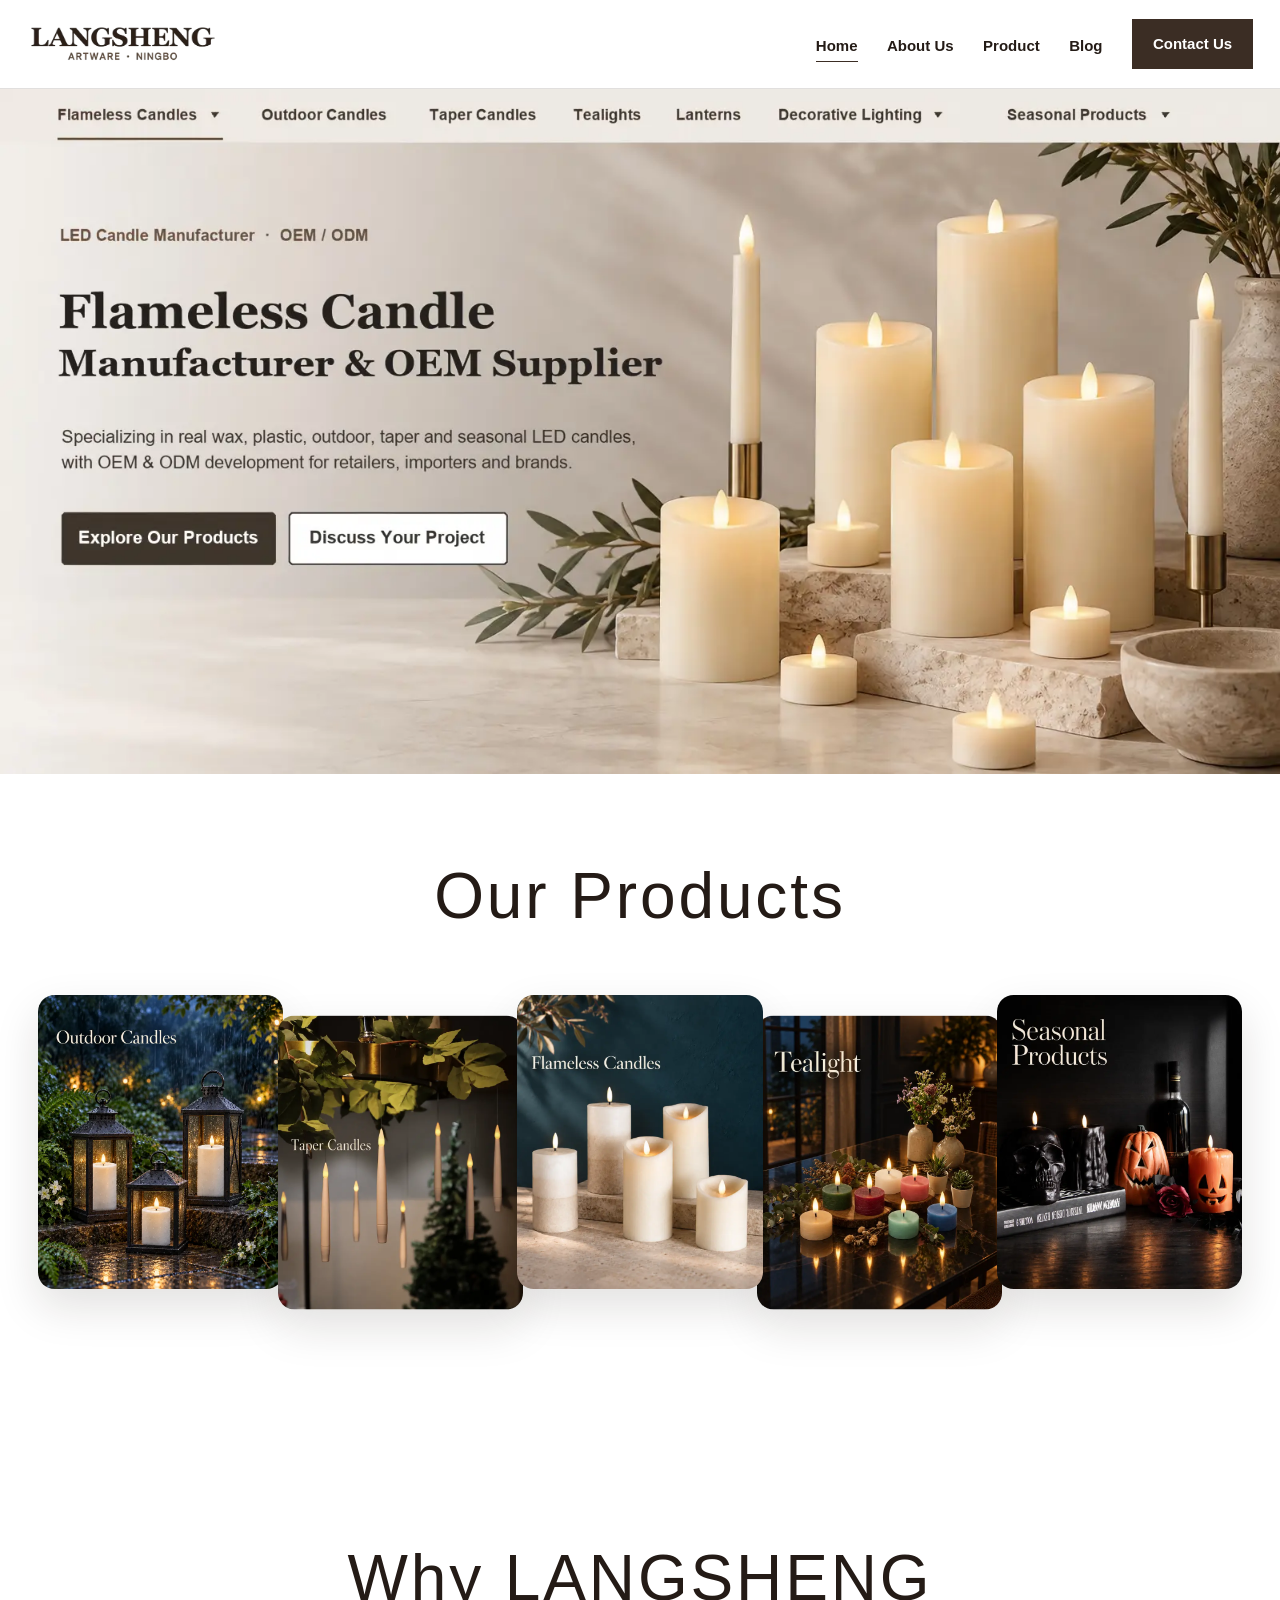
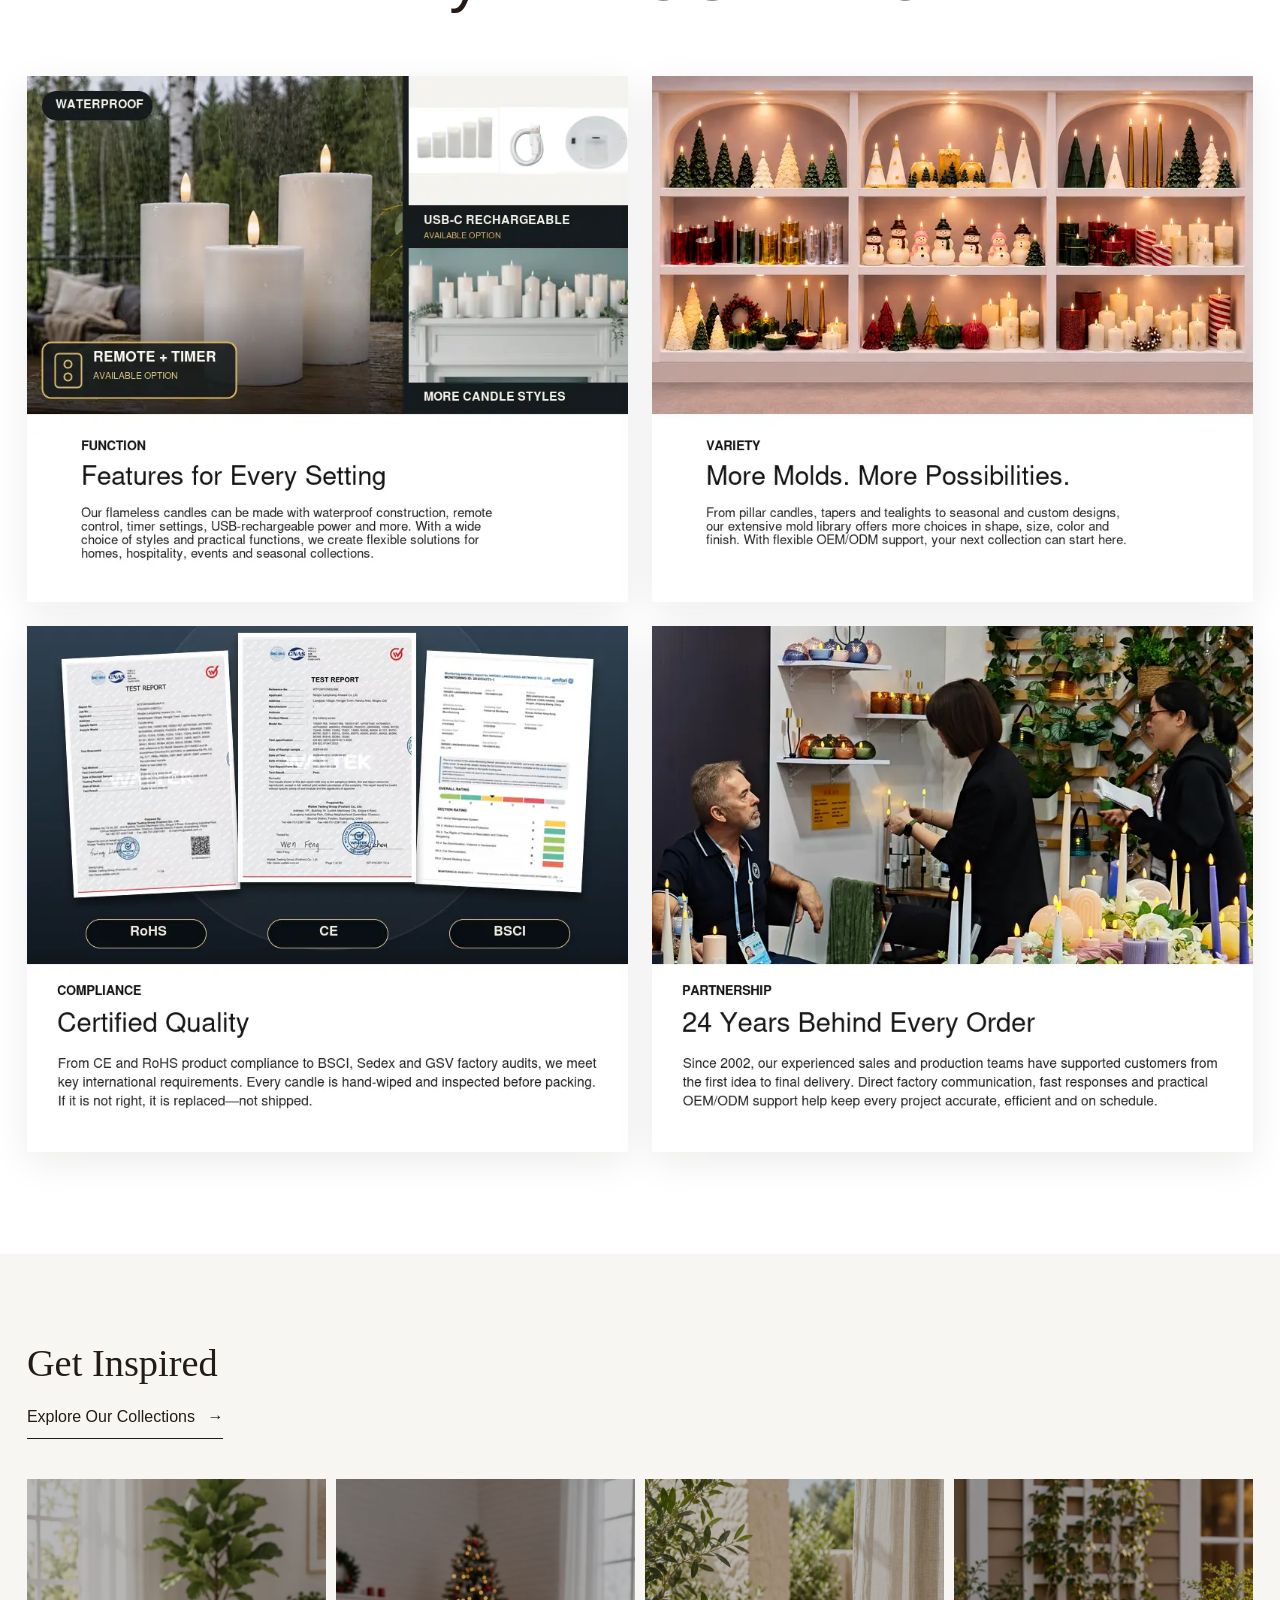
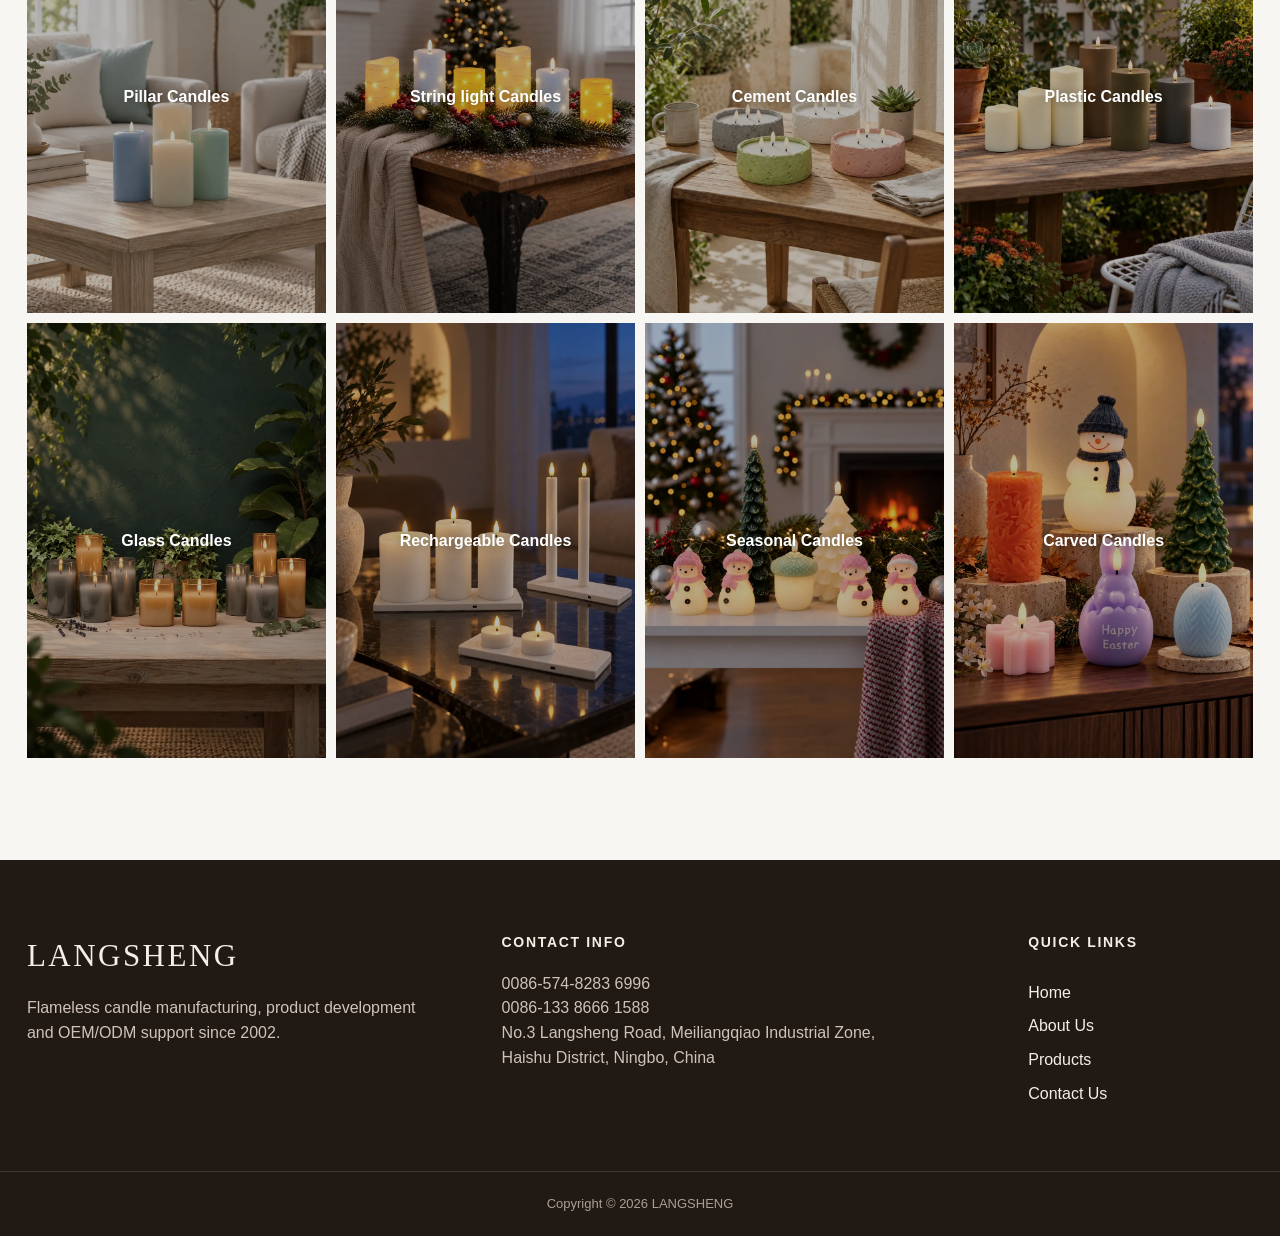
==== index.html @ 665db287 "Publish LANGSHENG homepage" ====
<!doctype html>
<html lang="en">
  <head>
    <meta charset="utf-8" />
    <meta name="viewport" content="width=device-width, initial-scale=1" />
    <meta name="description" content="Ningbo Langsheng Artware has specialized in LED flameless candles since 2002, with OEM and ODM support for retailers, importers and brands." />
    <title>LANGSHENG | Flameless Candle Manufacturer</title>
    <link rel="icon" type="image/svg+xml" href="./favicon.svg" />
    <link rel="stylesheet" href="./styles.css" />
  </head>
  <body id="top">
    <a class="skip-link" href="#main">Skip to content</a>

    <header class="site-header" aria-label="Main navigation">
      <div class="header-inner">
        <a class="brand" href="#top" aria-label="LANGSHENG home">
          <img src="./langsheng-logo.webp" alt="LANGSHENG Artware Ningbo" width="260" height="87" />
        </a>

        <button class="menu-toggle" type="button" aria-expanded="false" aria-controls="main-menu">
          <span></span><span></span><span></span>
          <span class="sr-only">Open navigation</span>
        </button>

        <nav class="main-nav" id="main-menu">
          <a class="active" href="#top">Home</a>
          <a href="https://chinalangsheng.com/about/">About Us</a>
          <a href="https://chinalangsheng.com/product/">Product</a>
          <a href="https://chinalangsheng.com/category/blog/">Blog</a>
          <a class="contact-button" href="https://chinalangsheng.com/contact/">Contact Us</a>
        </nav>
      </div>
    </header>

    <main id="main">
      <section class="hero" aria-label="Flameless candle manufacturer">
        <div class="hero-desktop">
          <img src="./hero-home.webp" alt="LANGSHENG flameless candles in a warm neutral interior" width="1600" height="856" fetchpriority="high" />
          <div class="hero-hotspots" aria-label="Hero links">
            <a class="hotspot h-flameless" href="https://chinalangsheng.com/product-category/flameless-candle/"><span class="sr-only">Flameless Candles</span></a>
            <a class="hotspot h-outdoor" href="https://chinalangsheng.com/product-category/flameless-candle/outdoor-use/"><span class="sr-only">Outdoor Candles</span></a>
            <a class="hotspot h-taper" href="https://chinalangsheng.com/product-category/taper-candle/"><span class="sr-only">Taper Candles</span></a>
            <a class="hotspot h-tealight" href="https://chinalangsheng.com/product-category/tealight/"><span class="sr-only">Tealights</span></a>
            <a class="hotspot h-lantern" href="https://chinalangsheng.com/product-category/lantern/"><span class="sr-only">Lanterns</span></a>
            <a class="hotspot h-decor" href="https://chinalangsheng.com/product/"><span class="sr-only">Decorative Lighting</span></a>
            <a class="hotspot h-seasonal" href="https://chinalangsheng.com/product/"><span class="sr-only">Seasonal Products</span></a>
            <a class="hotspot h-explore" href="#our-products"><span class="sr-only">Explore Our Products</span></a>
            <a class="hotspot h-discuss" href="https://chinalangsheng.com/contact/"><span class="sr-only">Discuss Your Project</span></a>
          </div>
        </div>

        <div class="hero-mobile">
          <nav class="category-scroll" aria-label="Product categories">
            <a href="https://chinalangsheng.com/product-category/flameless-candle/">Flameless Candles</a>
            <a href="https://chinalangsheng.com/product-category/flameless-candle/outdoor-use/">Outdoor Candles</a>
            <a href="https://chinalangsheng.com/product-category/taper-candle/">Taper Candles</a>
            <a href="https://chinalangsheng.com/product-category/tealight/">Tealights</a>
            <a href="https://chinalangsheng.com/product-category/lantern/">Lanterns</a>
            <a href="https://chinalangsheng.com/product/">Decorative Lighting</a>
            <a href="https://chinalangsheng.com/product/">Seasonal Products</a>
          </nav>
          <div class="mobile-hero-copy">
            <p class="eyebrow">LED Candle Manufacturer&nbsp;&nbsp;·&nbsp;&nbsp;OEM / ODM</p>
            <h1>Flameless Candle<br />Manufacturer &amp; OEM Supplier</h1>
            <p>Specializing in real wax, plastic, outdoor, taper and seasonal LED candles for retailers, importers and brands.</p>
            <div class="hero-actions">
              <a class="button button-dark" href="#our-products">Explore Our Products</a>
              <a class="button button-light" href="https://chinalangsheng.com/contact/">Discuss Your Project</a>
            </div>
          </div>
        </div>
      </section>

      <section class="products-section section-reveal" id="our-products">
        <div class="section-inner">
          <h2 class="display-title">Our Products</h2>
          <div class="product-collage" aria-label="Featured product categories">
            <a class="product-card p-outdoor" href="https://chinalangsheng.com/product-category/flameless-candle/outdoor-use/">
              <img src="./outdoor-candles.webp" alt="Outdoor Candles" width="800" height="960" loading="lazy" />
            </a>
            <a class="product-card p-taper" href="https://chinalangsheng.com/product-category/taper-candle/">
              <img src="./taper-candles.webp" alt="Taper Candles" width="800" height="960" loading="lazy" />
            </a>
            <a class="product-card p-flameless" href="https://chinalangsheng.com/product-category/flameless-candle/">
              <img src="./flameless-candles.webp" alt="Flameless Candles" width="800" height="960" loading="lazy" />
            </a>
            <a class="product-card p-tealight" href="https://chinalangsheng.com/product-category/tealight/">
              <img src="./tealight.webp" alt="Tealight Candles" width="800" height="960" loading="lazy" />
            </a>
            <a class="product-card p-seasonal" href="https://chinalangsheng.com/product/">
              <img src="./seasonal-products.webp" alt="Seasonal Products" width="800" height="960" loading="lazy" />
            </a>
          </div>
        </div>
      </section>

      <section class="why-section section-reveal" aria-labelledby="why-title">
        <div class="section-inner">
          <h2 class="why-title" id="why-title">Why LANGSHENG</h2>
          <div class="why-grid">
            <article class="why-card"><img src="./function-card.webp" alt="Features for every setting including waterproof, remote, timer and rechargeable options" width="800" height="700" loading="lazy" /></article>
            <article class="why-card"><img src="./variety-card.webp" alt="More molds and more possibilities across candle collections" width="800" height="700" loading="lazy" /></article>
            <article class="why-card"><img src="./compliance-card.webp" alt="Certified quality with CE, RoHS and BSCI compliance" width="800" height="700" loading="lazy" /></article>
            <article class="why-card"><img src="./partnership-card.webp" alt="24 years of factory experience behind every order" width="800" height="700" loading="lazy" /></article>
          </div>
        </div>
      </section>

      <section class="collections-section section-reveal" aria-labelledby="collections-title">
        <div class="section-inner">
          <header class="collections-heading">
            <div>
              <h2 id="collections-title">Get Inspired</h2>
            </div>
            <a class="text-link" href="https://chinalangsheng.com/product/">Explore Our Collections <span aria-hidden="true">→</span></a>
          </header>

          <div class="category-grid">
            <a class="category-card" href="https://chinalangsheng.com/product-category/flameless-candle/">
              <img src="./pillar-candles.webp" alt="Pillar Candles" width="900" height="1310" loading="lazy" />
              <span class="category-label">Pillar Candles</span>
            </a>
            <a class="category-card" href="https://chinalangsheng.com/product-category/string-light/">
              <img src="./string-light-candles.webp" alt="String Light Candles" width="900" height="1310" loading="lazy" />
              <span class="category-label">String light Candles</span>
            </a>
            <a class="category-card" href="https://chinalangsheng.com/product/">
              <img src="./cement-candles.webp" alt="Cement Candles" width="900" height="1310" loading="lazy" />
              <span class="category-label">Cement Candles</span>
            </a>
            <a class="category-card" href="https://chinalangsheng.com/product/">
              <img src="./plastic-candles.webp" alt="Plastic Candles" width="900" height="1310" loading="lazy" />
              <span class="category-label">Plastic Candles</span>
            </a>
            <a class="category-card" href="https://chinalangsheng.com/product/">
              <img src="./glass-candles.webp" alt="Glass Candles" width="900" height="1310" loading="lazy" />
              <span class="category-label">Glass Candles</span>
            </a>
            <a class="category-card" href="https://chinalangsheng.com/product/">
              <img src="./rechargeable-candles.webp" alt="Rechargeable Candles" width="900" height="1310" loading="lazy" />
              <span class="category-label">Rechargeable Candles</span>
            </a>
            <a class="category-card" href="https://chinalangsheng.com/product/">
              <img src="./seasonal-candles.webp" alt="Seasonal Candles" width="900" height="1310" loading="lazy" />
              <span class="category-label">Seasonal Candles</span>
            </a>
            <a class="category-card" href="https://chinalangsheng.com/product/">
              <img src="./carved-candles.webp" alt="Carved Candles" width="900" height="1310" loading="lazy" />
              <span class="category-label">Carved Candles</span>
            </a>
          </div>
        </div>
      </section>
    </main>

    <footer class="site-footer">
      <div class="footer-inner">
        <div class="footer-brand">
          <p class="footer-logo">LANGSHENG</p>
          <p>Flameless candle manufacturing, product development and OEM/ODM support since 2002.</p>
        </div>
        <div>
          <h2>Contact Info</h2>
          <address>
            <a href="tel:+8657482836996">0086-574-8283 6996</a><br />
            <a href="tel:+8613386661588">0086-133 8666 1588</a><br />
            No.3 Langsheng Road, Meiliangqiao Industrial Zone,<br />Haishu District, Ningbo, China
          </address>
        </div>
        <div class="footer-links">
          <h2>Quick Links</h2>
          <a href="#top">Home</a>
          <a href="https://chinalangsheng.com/about/">About Us</a>
          <a href="https://chinalangsheng.com/product/">Products</a>
          <a href="https://chinalangsheng.com/contact/">Contact Us</a>
        </div>
      </div>
      <div class="footer-bottom">Copyright © <span id="year">2026</span> LANGSHENG</div>
    </footer>

    <script src="./script.js"></script>
  </body>
</html>
---- styles.css ----
:root {
  --ink: #241b16;
  --brown: #3b2d24;
  --muted: #6c625b;
  --cream: #f4f0e9;
  --warm-white: #f7f6f3;
  --line: rgba(59, 45, 36, 0.15);
  --page-pad: clamp(20px, 2.1vw, 40px);
  --shadow: 0 18px 44px rgba(28, 21, 17, 0.13);
  --serif: Georgia, "Times New Roman", serif;
  --sans: "Helvetica Neue", Helvetica, Arial, sans-serif;
}

* { box-sizing: border-box; }

html { scroll-behavior: smooth; }

body {
  margin: 0;
  color: var(--ink);
  background: #fff;
  font-family: var(--sans);
  font-size: 16px;
  line-height: 1.55;
  overflow-x: hidden;
}

img { display: block; max-width: 100%; }
a { color: inherit; text-decoration: none; }
button { font: inherit; }

.sr-only {
  position: absolute;
  width: 1px;
  height: 1px;
  padding: 0;
  margin: -1px;
  overflow: hidden;
  clip: rect(0, 0, 0, 0);
  white-space: nowrap;
  border: 0;
}

.skip-link {
  position: fixed;
  top: 8px;
  left: 8px;
  z-index: 1000;
  padding: 10px 14px;
  color: #fff;
  background: var(--ink);
  transform: translateY(-160%);
}

.skip-link:focus { transform: translateY(0); }

.section-inner,
.header-inner,
.footer-inner {
  width: 100%;
  max-width: 1920px;
  margin-inline: auto;
  padding-inline: var(--page-pad);
}

.site-header {
  position: sticky;
  top: 0;
  z-index: 100;
  background: rgba(255, 255, 255, 0.96);
  border-bottom: 1px solid var(--line);
  backdrop-filter: blur(12px);
}

.header-inner {
  min-height: 88px;
  display: flex;
  align-items: center;
  justify-content: space-between;
  gap: 30px;
}

.brand { width: clamp(190px, 15vw, 250px); flex: 0 0 auto; }
.brand img { width: 100%; height: auto; }

.main-nav {
  display: flex;
  align-items: center;
  gap: clamp(24px, 2.3vw, 46px);
  font-size: 15px;
  font-weight: 600;
}

.main-nav > a:not(.contact-button) {
  position: relative;
  padding: 31px 0 28px;
}

.main-nav > a:not(.contact-button)::after {
  content: "";
  position: absolute;
  left: 0;
  right: 100%;
  bottom: 23px;
  height: 1px;
  background: var(--brown);
  transition: right 220ms ease;
}

.main-nav > a:hover::after,
.main-nav > a:focus-visible::after,
.main-nav > a.active::after { right: 0; }

.contact-button {
  padding: 12px 20px;
  color: #fff;
  background: var(--brown);
  border: 1px solid var(--brown);
  transition: background 180ms ease, color 180ms ease;
}

.contact-button:hover,
.contact-button:focus-visible { color: var(--brown); background: #fff; }

.menu-toggle {
  display: none;
  width: 44px;
  height: 44px;
  padding: 10px;
  border: 0;
  background: transparent;
  cursor: pointer;
}

.menu-toggle > span:not(.sr-only) {
  display: block;
  height: 2px;
  margin: 5px 0;
  background: var(--ink);
}

.hero { width: 100%; background: var(--cream); }

.hero-desktop {
  position: relative;
  width: 100%;
  max-width: 1920px;
  margin-inline: auto;
  aspect-ratio: 1600 / 856;
}

.hero-desktop > img { width: 100%; height: 100%; object-fit: cover; }
.hero-mobile { display: none; }

.hero-hotspots,
.hotspot { position: absolute; inset: 0; }
.hero-hotspots { pointer-events: none; }
.hotspot { pointer-events: auto; border: 1px solid transparent; }
.hotspot:hover { background: rgba(255, 255, 255, 0.08); }
.hotspot:focus-visible { outline: 3px solid #8e6c4e; outline-offset: -3px; }
.h-flameless { inset: 0.4% 82.5% 92.3% 4.1%; }
.h-outdoor { inset: 0.4% 68.5% 92.3% 19.5%; }
.h-taper { inset: 0.4% 55.5% 92.3% 32.5%; }
.h-tealight { inset: 0.4% 45.5% 92.3% 42.3%; }
.h-lantern { inset: 0.4% 36.7% 92.3% 51.6%; }
.h-decor { inset: 0.4% 20.5% 92.3% 60.8%; }
.h-seasonal { inset: 0.4% 5.1% 92.3% 78.5%; }
.h-explore { inset: 61.7% 78.2% 30.2% 4.7%; }
.h-discuss { inset: 61.7% 60.3% 30.2% 22.6%; }

.products-section { padding: clamp(70px, 7vw, 120px) 0 clamp(70px, 7vw, 120px); background: #fff; }

.display-title,
.why-title {
  margin: 0;
  text-align: center;
  font-size: clamp(44px, 5vw, 78px);
  font-weight: 200;
  line-height: 1.05;
  letter-spacing: 0.045em;
}

.product-collage {
  display: flex;
  align-items: center;
  justify-content: center;
  width: 100%;
  padding: clamp(46px, 5vw, 90px) 0 clamp(52px, 5vw, 90px);
}

.product-card {
  position: relative;
  width: 20%;
  aspect-ratio: 5 / 6;
  flex: 0 0 auto;
  margin-left: -0.45%;
  border-radius: clamp(14px, 1.3vw, 26px);
  box-shadow: var(--shadow);
  overflow: hidden;
  transition: transform 350ms ease, box-shadow 350ms ease;
}

.product-card:first-child { margin-left: 0; }
.product-card:nth-child(even) { transform: translateY(7%); }
.product-card:nth-child(3) { z-index: 3; }
.product-card img { width: 100%; height: 100%; object-fit: contain; }
.product-card:hover { z-index: 10; transform: translateY(-2%) scale(1.035); box-shadow: 0 25px 64px rgba(28, 21, 17, 0.2); }
.product-card:nth-child(even):hover { transform: translateY(4%) scale(1.035); }

.why-section { padding: clamp(80px, 8vw, 140px) 0; background: #fff; }
.why-title { margin-bottom: clamp(45px, 5vw, 84px); }

.why-grid {
  display: grid;
  grid-template-columns: repeat(2, minmax(0, 1fr));
  gap: 24px;
}

.why-card {
  margin: 0;
  background: #fff;
  box-shadow: 0 10px 35px rgba(31, 24, 19, 0.08);
  overflow: hidden;
}

.why-card img { width: 100%; height: auto; }

.collections-section {
  padding: clamp(75px, 7vw, 120px) 0 clamp(85px, 8vw, 150px);
  background: var(--warm-white);
}

.collections-section .section-inner { max-width: 1680px; }

.collections-heading {
  display: flex;
  flex-direction: column;
  align-items: flex-start;
  gap: 15px;
  margin-bottom: 40px;
}

.collections-heading h2 {
  margin: 0;
  font-family: var(--serif);
  font-size: clamp(36px, 3vw, 42px);
  font-weight: 400;
  line-height: 1;
}

.text-link {
  padding: 8px 0;
  border-bottom: 1px solid currentColor;
  font-size: 16px;
}

.text-link span { display: inline-block; margin-left: 8px; transition: transform 220ms ease; }
.text-link:hover span { transform: translateX(5px); }

.category-grid {
  display: grid;
  grid-template-columns: repeat(4, minmax(0, 1fr));
  gap: 10px;
}

.category-card {
  position: relative;
  display: block;
  aspect-ratio: 228 / 331;
  overflow: hidden;
  background: #d8d1c8;
}

.category-card::after {
  content: "";
  position: absolute;
  inset: 0;
  z-index: 1;
  background: rgba(0, 0, 0, 0.28);
  pointer-events: none;
  transition: background-color 520ms cubic-bezier(.2,.7,.25,1);
}

.category-card img {
  width: 100%;
  height: 100%;
  object-fit: cover;
  transition: transform 520ms cubic-bezier(.2,.7,.25,1);
}

.category-label {
  position: absolute;
  inset: 0;
  z-index: 2;
  display: grid;
  place-items: center;
  padding: 16px;
  color: #fff;
  font-family: Arial, Helvetica, sans-serif;
  font-size: clamp(16px, 1.1vw, 20px);
  font-weight: 700;
  line-height: 1.2;
  text-align: center;
  text-shadow: 0 1px 8px rgba(0, 0, 0, 0.35);
  pointer-events: none;
}

.category-card:hover img,
.category-card:focus-visible img { transform: scale(1.12); }
.category-card:hover::after,
.category-card:focus-visible::after { background: rgba(0, 0, 0, 0.19); }
.category-card:focus-visible { outline: 3px solid var(--ink); outline-offset: 3px; }

.site-footer { color: #f4eee7; background: #211914; }

.footer-inner {
  display: grid;
  grid-template-columns: 1.15fr 1.3fr 0.65fr;
  gap: clamp(40px, 6vw, 110px);
  padding-top: 72px;
  padding-bottom: 64px;
}

.footer-logo { margin: 0 0 14px; font-family: var(--serif); font-size: 31px; letter-spacing: 0.08em; }
.footer-brand p:last-child { max-width: 440px; color: #cfc3b9; }
.site-footer h2 { margin: 0 0 18px; font-size: 14px; text-transform: uppercase; letter-spacing: 0.12em; }
.site-footer address { color: #cfc3b9; font-style: normal; }
.site-footer a:hover { color: #fff; text-decoration: underline; text-underline-offset: 4px; }
.footer-links { display: flex; flex-direction: column; align-items: flex-start; gap: 9px; }
.footer-bottom { padding: 22px var(--page-pad); border-top: 1px solid rgba(255,255,255,.12); color: #aa9f96; text-align: center; font-size: 13px; }

.section-reveal { opacity: 0; transform: translateY(18px); transition: opacity 650ms ease, transform 650ms ease; }
.section-reveal.is-visible { opacity: 1; transform: none; }

@media (max-width: 900px) {
  .header-inner { min-height: 76px; }
  .brand { width: 190px; }
  .menu-toggle { display: block; }
  .main-nav {
    position: absolute;
    top: 100%;
    left: 0;
    right: 0;
    display: none;
    flex-direction: column;
    align-items: stretch;
    gap: 0;
    padding: 12px var(--page-pad) 22px;
    background: #fff;
    border-bottom: 1px solid var(--line);
    box-shadow: 0 14px 30px rgba(28, 21, 17, .1);
  }
  .main-nav.open { display: flex; }
  .main-nav > a:not(.contact-button) { padding: 13px 0; }
  .main-nav > a:not(.contact-button)::after { display: none; }
  .contact-button { margin-top: 8px; text-align: center; }
  .category-grid { grid-template-columns: repeat(2, minmax(0, 1fr)); }
}

@media (max-width: 760px) {
  .hero-desktop { display: none; }
  .hero-mobile { display: block; }
  .category-scroll {
    display: flex;
    gap: 24px;
    padding: 15px 20px;
    overflow-x: auto;
    white-space: nowrap;
    scrollbar-width: none;
    background: #f2eee8;
    font-size: 13px;
    font-weight: 700;
  }
  .category-scroll::-webkit-scrollbar { display: none; }
  .mobile-hero-copy {
    min-height: 650px;
    display: flex;
    flex-direction: column;
    justify-content: flex-end;
    padding: 54px 24px;
    background:
      linear-gradient(180deg, rgba(245,241,235,.02) 18%, rgba(245,241,235,.93) 69%, #f5f1eb 100%),
      url("./hero-scene.webp") 70% center / cover no-repeat;
  }
  .eyebrow { margin: 0 0 12px; font-size: 13px; font-weight: 700; letter-spacing: .04em; }
  .mobile-hero-copy h1 { margin: 0 0 18px; max-width: 640px; font-family: var(--serif); font-size: clamp(40px, 11vw, 58px); line-height: 1.02; }
  .mobile-hero-copy > p:not(.eyebrow) { max-width: 590px; margin: 0 0 28px; font-size: 17px; }
  .hero-actions { display: flex; flex-wrap: wrap; gap: 12px; }
  .button { display: inline-flex; min-height: 50px; align-items: center; justify-content: center; padding: 12px 18px; border: 1px solid var(--brown); font-weight: 700; }
  .button-dark { color: #fff; background: var(--brown); }
  .button-light { background: rgba(255,255,255,.78); }
  .product-collage { display: grid; grid-template-columns: repeat(2, minmax(0, 1fr)); gap: 12px; padding-bottom: 0; }
  .product-card,
  .product-card:first-child,
  .product-card:nth-child(even) { width: auto; margin: 0; transform: none; border-radius: 14px; }
  .product-card:hover,
  .product-card:nth-child(even):hover { transform: translateY(-3px); }
  .product-card:last-child { width: calc(50% - 6px); grid-column: 1 / -1; justify-self: center; }
  .why-grid { grid-template-columns: 1fr; gap: 16px; }
  .collections-heading { align-items: flex-start; flex-direction: column; margin-bottom: 30px; }
  .footer-inner { grid-template-columns: 1fr; gap: 40px; padding-top: 56px; padding-bottom: 52px; }
}

@media (max-width: 460px) {
  .header-inner { min-height: 70px; }
  .brand { width: 165px; }
  .mobile-hero-copy { min-height: 600px; }
  .display-title,
  .why-title { font-size: 42px; }
  .products-section { padding-top: 62px; }
  .category-grid { gap: 7px; }
}

@media (prefers-reduced-motion: reduce) {
  html { scroll-behavior: auto; }
  *, *::before, *::after { animation-duration: 0.01ms !important; transition-duration: 0.01ms !important; }
  .section-reveal { opacity: 1; transform: none; }
}
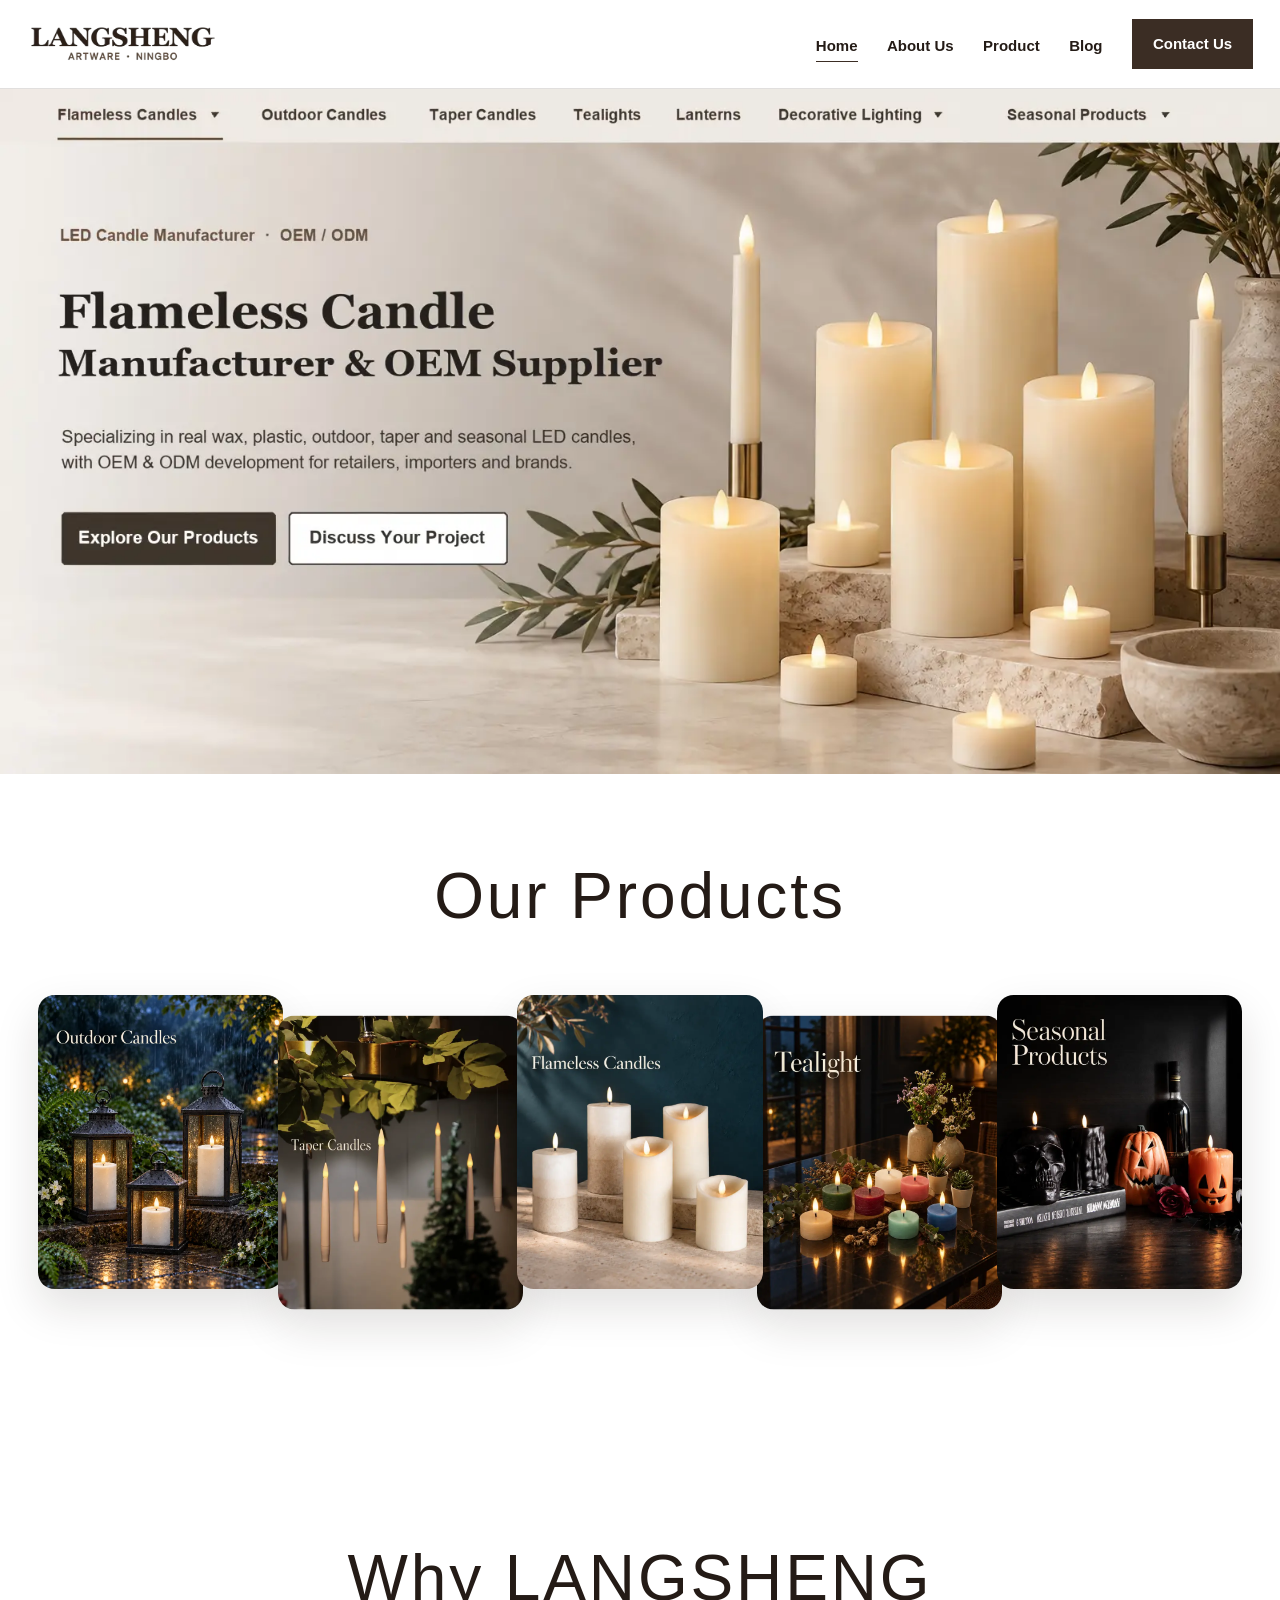
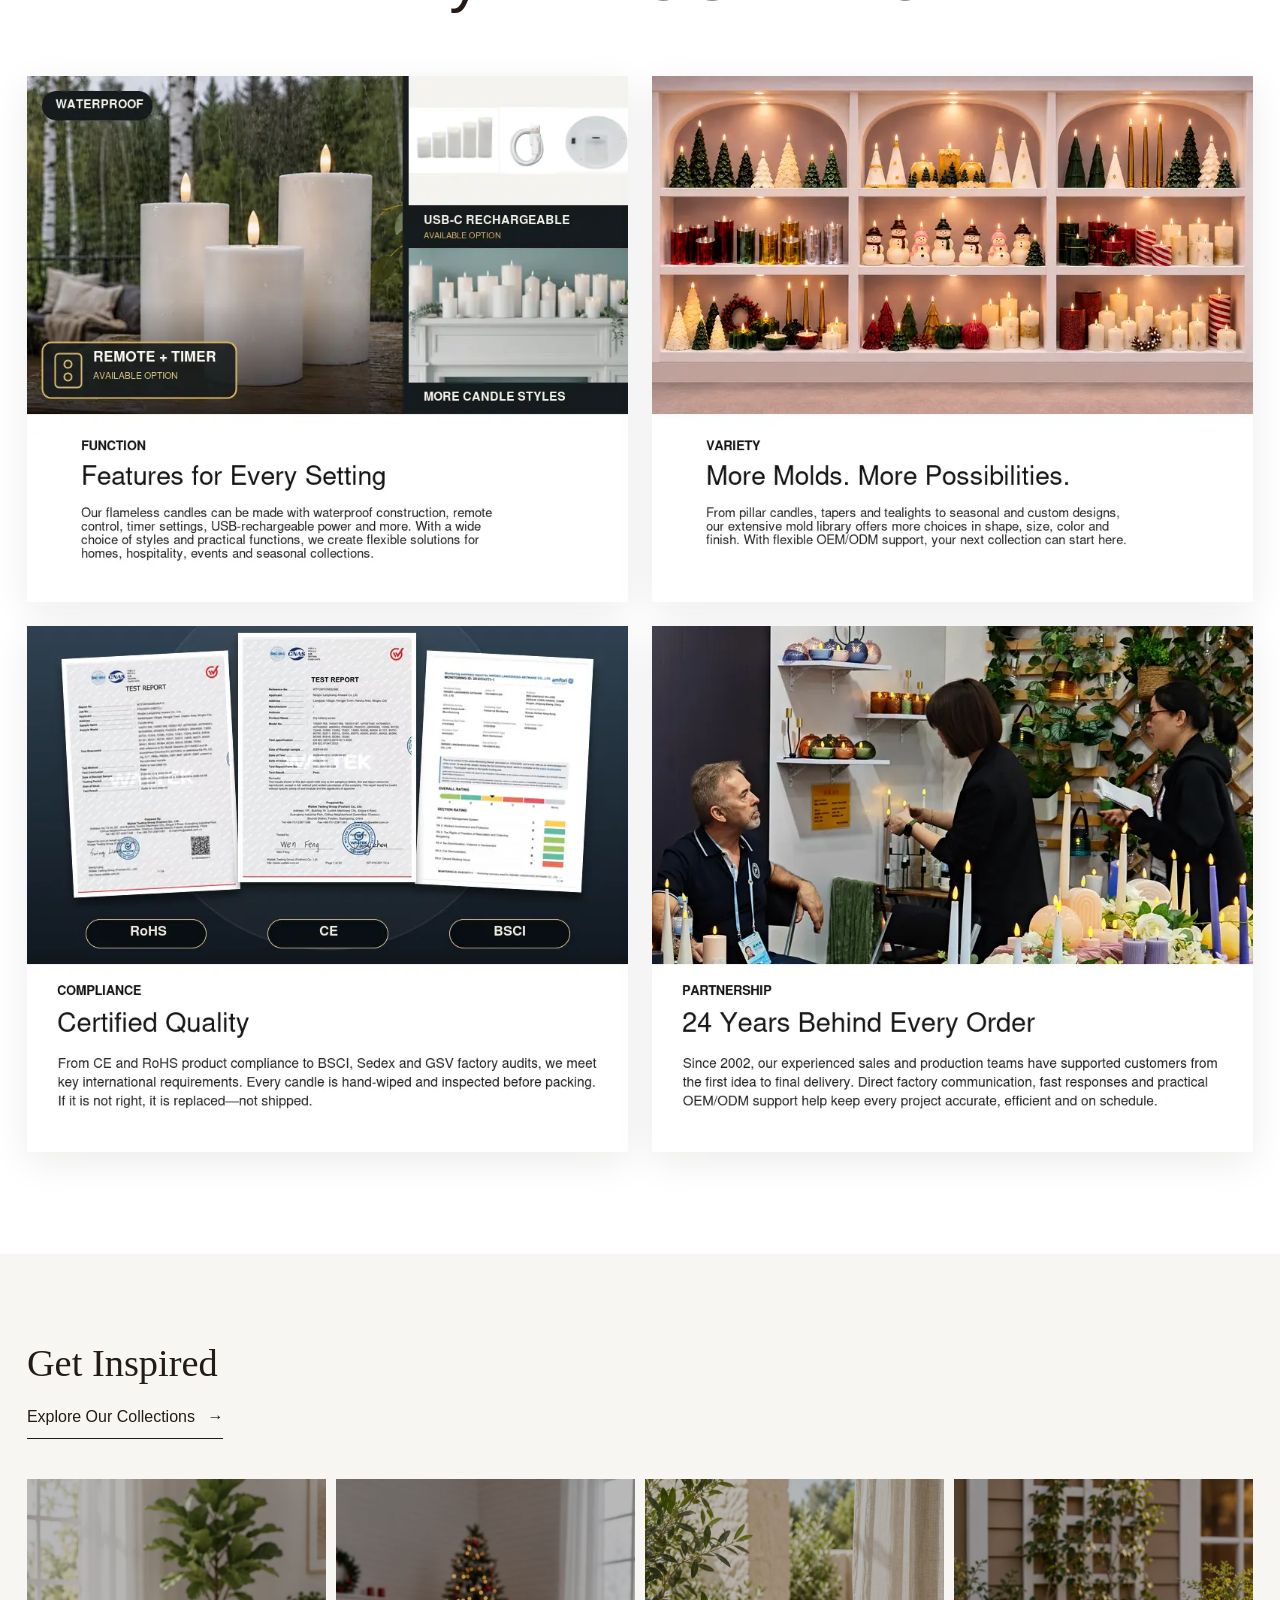
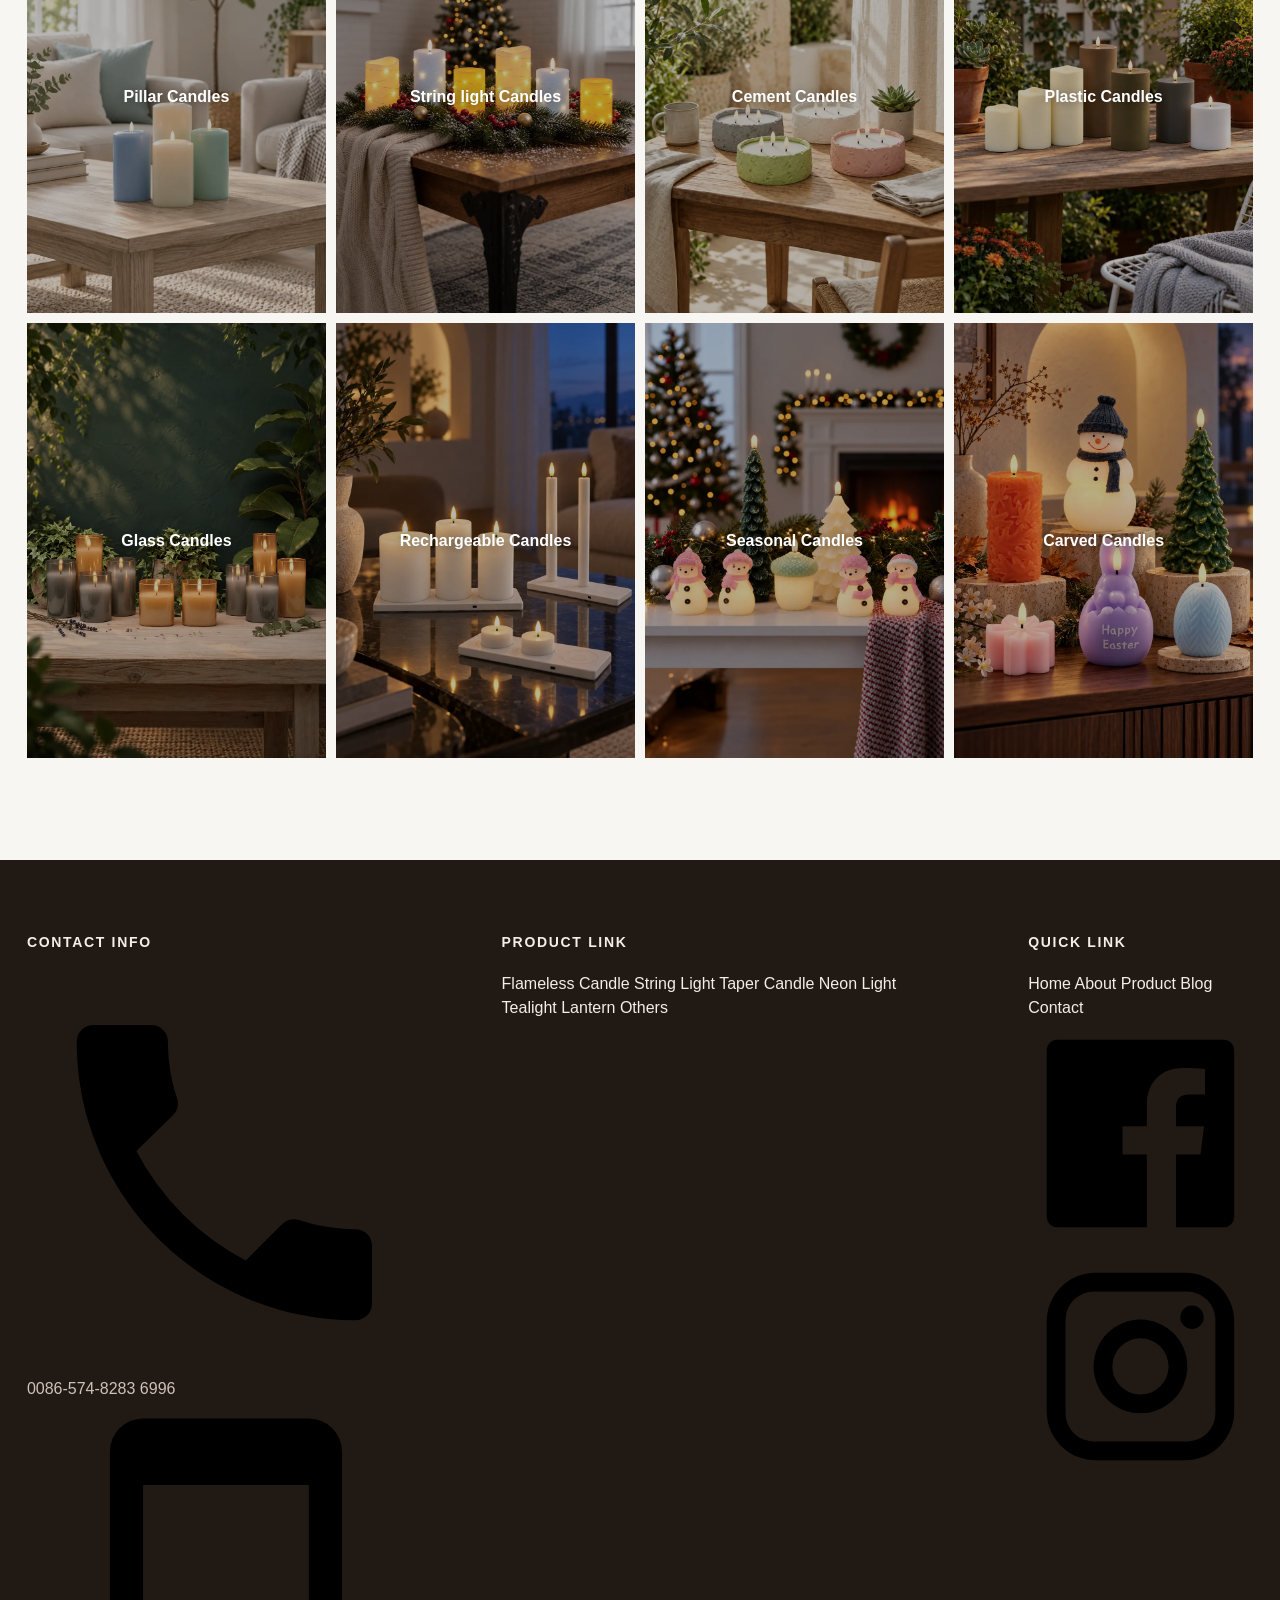
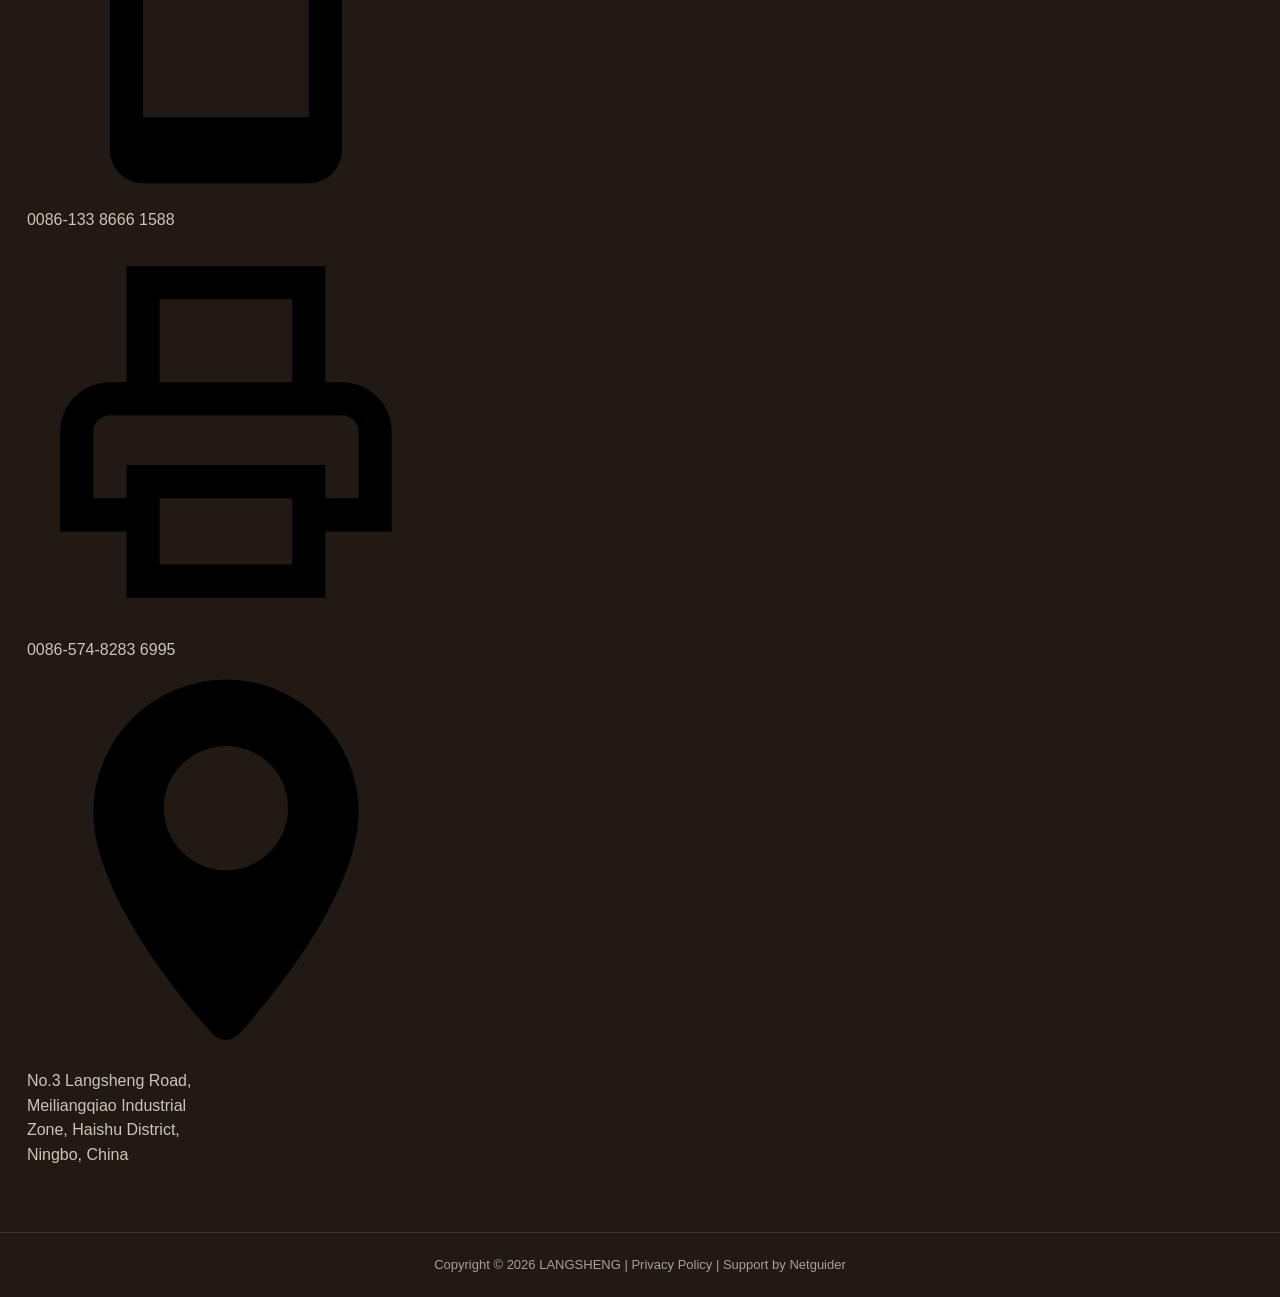
==== commit 3944ebd7: "Update homepage footer structure" ====
--- a/index.html
+++ b/index.html
@@ -6,6 +6,9 @@
     <meta name="description" content="Ningbo Langsheng Artware has specialized in LED flameless candles since 2002, with OEM and ODM support for retailers, importers and brands." />
     <title>LANGSHENG | Flameless Candle Manufacturer</title>
     <link rel="icon" type="image/svg+xml" href="./favicon.svg" />
+    <link rel="preconnect" href="https://fonts.googleapis.com" />
+    <link rel="preconnect" href="https://fonts.gstatic.com" crossorigin />
+    <link href="https://fonts.googleapis.com/css2?family=Montserrat:wght@400;500;600&display=swap" rel="stylesheet" />
     <link rel="stylesheet" href="./styles.css" />
   </head>
   <body id="top">
@@ -24,8 +27,8 @@
 
         <nav class="main-nav" id="main-menu">
           <a class="active" href="#top">Home</a>
-          <a href="https://chinalangsheng.com/about/">About Us</a>
-          <a href="https://chinalangsheng.com/product/">Product</a>
+          <a href="./about/">About Us</a>
+          <a href="./product/">Product</a>
           <a href="https://chinalangsheng.com/category/blog/">Blog</a>
           <a class="contact-button" href="https://chinalangsheng.com/contact/">Contact Us</a>
         </nav>
@@ -155,27 +158,66 @@
 
     <footer class="site-footer">
       <div class="footer-inner">
-        <div class="footer-brand">
-          <p class="footer-logo">LANGSHENG</p>
-          <p>Flameless candle manufacturing, product development and OEM/ODM support since 2002.</p>
-        </div>
-        <div>
-          <h2>Contact Info</h2>
+        <section class="footer-column footer-contact" aria-labelledby="footer-contact-title">
+          <h2 id="footer-contact-title">Contact Info</h2>
+          <span class="footer-heading-line" aria-hidden="true"></span>
           <address>
-            <a href="tel:+8657482836996">0086-574-8283 6996</a><br />
-            <a href="tel:+8613386661588">0086-133 8666 1588</a><br />
-            No.3 Langsheng Road, Meiliangqiao Industrial Zone,<br />Haishu District, Ningbo, China
+            <a class="contact-row" href="tel:+8657482836996">
+              <svg aria-hidden="true" viewBox="0 0 24 24"><path d="M6.6 10.8a15.5 15.5 0 0 0 6.6 6.6l2.2-2.2a1 1 0 0 1 1-.24c1.08.36 2.24.55 3.41.55a1 1 0 0 1 1 1V20a1 1 0 0 1-1 1C10.52 21 3 13.48 3 4.2a1 1 0 0 1 1-1h3.5a1 1 0 0 1 1 1c0 1.18.19 2.33.55 3.42a1 1 0 0 1-.25 1.02l-2.2 2.16Z" /></svg>
+              <span>0086-574-8283 6996</span>
+            </a>
+            <a class="contact-row" href="tel:+8613386661588">
+              <svg aria-hidden="true" viewBox="0 0 24 24"><path d="M7 1h10a2 2 0 0 1 2 2v18a2 2 0 0 1-2 2H7a2 2 0 0 1-2-2V3a2 2 0 0 1 2-2Zm0 4v14h10V5H7Zm4 15h2v1h-2v-1Z" /></svg>
+              <span>0086-133 8666 1588</span>
+            </a>
+            <span class="contact-row">
+              <svg aria-hidden="true" viewBox="0 0 24 24"><path d="M6 9V2h12v7h1a3 3 0 0 1 3 3v6h-4v4H6v-4H2v-6a3 3 0 0 1 3-3h1Zm2-5v5h8V4H8Zm8 12H8v4h8v-4Zm3-5H5a1 1 0 0 0-1 1v4h2v-2h12v2h2v-4a1 1 0 0 0-1-1Z" /></svg>
+              <span>0086-574-8283 6995</span>
+            </span>
+            <span class="contact-row contact-address">
+              <svg aria-hidden="true" viewBox="0 0 24 24"><path d="M12 1a8 8 0 0 1 8 8c0 5.4-6.47 12.57-7.2 13.37a1.08 1.08 0 0 1-1.6 0C10.47 21.57 4 14.4 4 9a8 8 0 0 1 8-8Zm0 11.5A3.5 3.5 0 1 0 12 5a3.5 3.5 0 0 0 0 7.5Z" /></svg>
+              <span>No.3 Langsheng Road,<br />Meiliangqiao Industrial<br />Zone, Haishu District,<br />Ningbo, China</span>
+            </span>
           </address>
-        </div>
-        <div class="footer-links">
-          <h2>Quick Links</h2>
-          <a href="#top">Home</a>
-          <a href="https://chinalangsheng.com/about/">About Us</a>
-          <a href="https://chinalangsheng.com/product/">Products</a>
-          <a href="https://chinalangsheng.com/contact/">Contact Us</a>
-        </div>
+        </section>
+
+        <section class="footer-column footer-product-links" aria-labelledby="footer-product-title">
+          <h2 id="footer-product-title">Product Link</h2>
+          <span class="footer-heading-line" aria-hidden="true"></span>
+          <nav aria-label="Product links">
+            <a href="https://chinalangsheng.com/product-category/flameless-candle/">Flameless Candle</a>
+            <a href="https://chinalangsheng.com/product-category/string-light/">String Light</a>
+            <a href="https://chinalangsheng.com/product-category/taper-candle/">Taper Candle</a>
+            <a href="https://chinalangsheng.com/product-category/neon-light/">Neon Light</a>
+            <a href="https://chinalangsheng.com/product-category/tealight/">Tealight</a>
+            <a href="https://chinalangsheng.com/product-category/lantern/">Lantern</a>
+            <a href="https://chinalangsheng.com/product-category/others/">Others</a>
+          </nav>
+        </section>
+
+        <section class="footer-column footer-quick-links" aria-labelledby="footer-quick-title">
+          <h2 id="footer-quick-title">Quick Link</h2>
+          <span class="footer-heading-line" aria-hidden="true"></span>
+          <nav aria-label="Quick links">
+            <a href="https://chinalangsheng.com/">Home</a>
+            <a href="https://chinalangsheng.com/about/">About</a>
+            <a href="https://chinalangsheng.com/product-archive-2021/">Product</a>
+            <a href="https://chinalangsheng.com/category/blog/">Blog</a>
+            <a href="https://chinalangsheng.com/contact/">Contact</a>
+          </nav>
+          <div class="footer-socials" aria-label="Social media">
+            <a href="https://www.facebook.com/share/1Eq8XUzi8e/?mibextid=wwXIfr" target="_blank" rel="noopener noreferrer" aria-label="Facebook">
+              <svg aria-hidden="true" viewBox="0 0 24 24"><path d="M20.9 2H3.1A1.1 1.1 0 0 0 2 3.1v17.8A1.1 1.1 0 0 0 3.1 22h9.58v-7.75h-2.6v-3.02h2.6V9c0-2.58 1.58-3.99 3.88-3.99 1.1 0 2.05.08 2.33.12v2.7h-1.6c-1.25 0-1.5.6-1.5 1.47v1.93h3l-.39 3.02h-2.61V22h5.11a1.1 1.1 0 0 0 1.1-1.1V3.1A1.1 1.1 0 0 0 20.9 2Z" /></svg>
+            </a>
+            <a href="https://www.instagram.com/langsheng.ig?igsh=a3Y3NW5nY21zeGtr&amp;utm_source=qr" target="_blank" rel="noopener noreferrer" aria-label="Instagram">
+              <svg aria-hidden="true" viewBox="0 0 24 24"><path d="M7.2 2h9.6A5.2 5.2 0 0 1 22 7.2v9.6a5.2 5.2 0 0 1-5.2 5.2H7.2A5.2 5.2 0 0 1 2 16.8V7.2A5.2 5.2 0 0 1 7.2 2Zm-.18 2A3.02 3.02 0 0 0 4 7.02v9.96A3.02 3.02 0 0 0 7.02 20h9.96A3.02 3.02 0 0 0 20 16.98V7.02A3.02 3.02 0 0 0 16.98 4H7.02ZM17.5 5.5a1.25 1.25 0 1 1 0 2.5 1.25 1.25 0 0 1 0-2.5ZM12 7a5 5 0 1 1 0 10 5 5 0 0 1 0-10Zm0 2a3 3 0 1 0 0 6 3 3 0 0 0 0-6Z" /></svg>
+            </a>
+          </div>
+        </section>
       </div>
-      <div class="footer-bottom">Copyright © <span id="year">2026</span> LANGSHENG</div>
+      <div class="footer-bottom">
+        Copyright © <span id="year">2026</span> LANGSHENG | <a href="https://chinalangsheng.com/Privacy%20Policy/">Privacy Policy</a> | Support by <a href="https://www.dianjin-inc.com/" target="_blank" rel="noopener noreferrer">Netguider</a>
+      </div>
     </footer>
 
     <script src="./script.js"></script>
